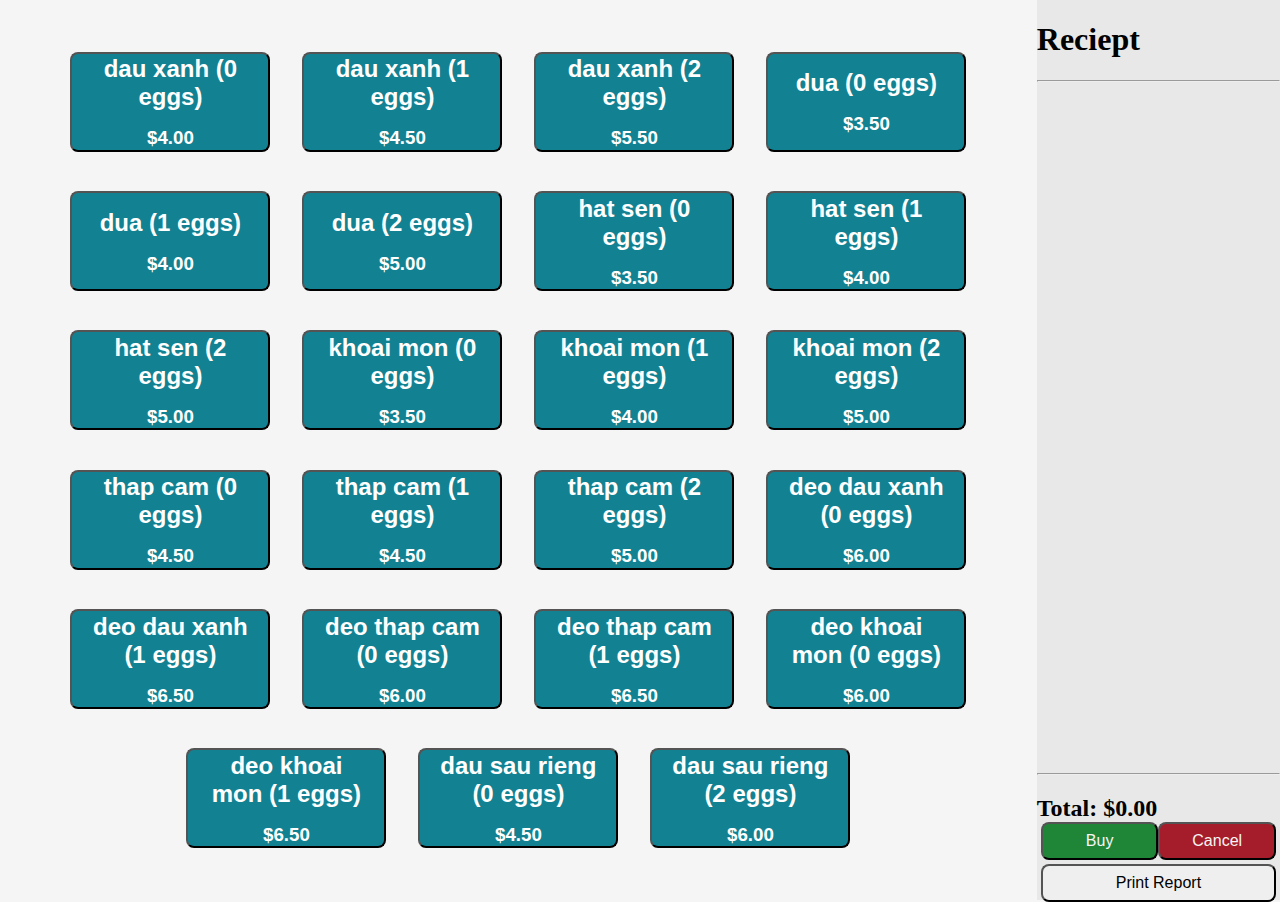
==== index.html @ 68a36206 "Everything works except buying and printing" ====
<!DOCTYPE html>
<html lang="en">
<head>
  <meta charset="UTF-8">
  <meta http-equiv="X-UA-Compatible" content="IE=edge">
  <meta name="viewport" content="width=device-width, initial-scale=1.0">
  <title>Mooncakes</title>

  <link rel="stylesheet" href="style.css">
</head>
<body>
  <div id="content">
    <div id="item-container"></div>

    <div id="receipt">
      <div id="recept-header">
        <h1>Reciept</h1>
      </div>
      <hr>
      <div id="receipt-itemized"></div>
      <div id="receipt-total">
        <hr>
        <h2>Total: $0.00</h2>
      </div>

      <div id="receipt-buttons">
        <div id="buy-cancel" class="flex-container">
          <button id="buy" onclick="buy_items()" class="flexbox">Buy</button>
          <button id="cancel" onclick="clear_receipt()" class="flexbox">Cancel</button>
        </div>
        <div id="print-report" class="flex-container">
          <button class="flexbox">Print Report</button>
        </div>
      </div>
    </div>
  </div>
  <script src="./script.js"></script>
</body>
</html>
---- style.css ----
body {
    margin: 0;
    background-color: whitesmoke;
}

button {
    padding: 8px 16px 8px 16px;
    font-size: 1rem;
    border-radius: 8px;
}

#buy {
    background-color: #208637;
    color: whitesmoke;
}

#buy-cancel {
    margin: 4px;
}

#cancel {
    background-color: #A51D2A;
    color: whitesmoke
}

#content {
    display: flex;
    flex-direction: row;
    height: 100vh;
    width: 100vw;
    flex-wrap: nowrap;
}

#item-container {
    flex: 4;
    padding: 32px;
    background-color: whitesmoke;

    display: flex;
    flex-direction: row;
    flex-wrap: wrap;
    justify-content: center;
    align-items: center;
}

#print-report {
    margin: 4px;
}

#receipt {
    flex: 1;
    background-color: #e8e8e8;
}

#receipt-header {
    margin: 0;
    padding: 8px;
    text-align: center;
    height: 5vh;
}

#receipt-header > h1 {
    margin: 0;
    text-align: center;
}

#receipt-buttons {
    height: 5vh;
}

#receipt-itemized {
    height: 75vh;
    overflow: auto;
}

#receipt-total {
    height: 5vh;
}

.item {
    height: 100px;
    width: 200px;
    margin: 16px;
    background-color: #128293;
    color: white;
    text-align: center;

    display: flex;
    flex-direction: column;
    justify-content: center;
    align-items: center;
}

.item > h2 {
    flex: 1;
    margin-bottom: 0.5rem;
}

.item > h3 {
    flex: 1;
    margin-top: 0.5rem;
}

.flex-container {
    display: flex;
}

.flexbox {
    flex: 1;
}
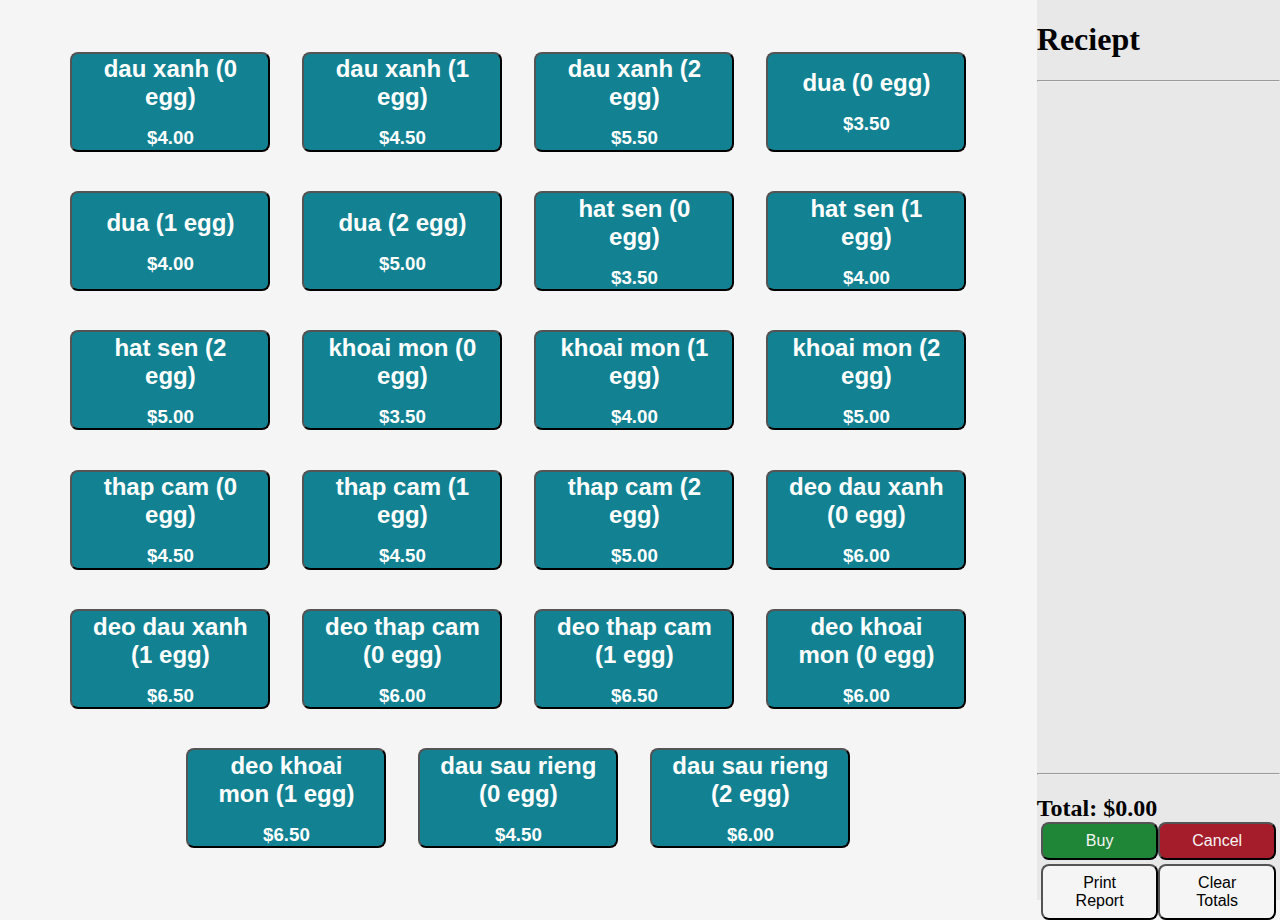
==== commit a0733292: "Cache is updated and cleared correctly" ====
--- a/index.html
+++ b/index.html
@@ -29,7 +29,8 @@
           <button id="cancel" onclick="clear_receipt()" class="flexbox">Cancel</button>
         </div>
         <div id="print-report" class="flex-container">
-          <button class="flexbox">Print Report</button>
+          <button class="flexbox" onclick="print_report()">Print Report</button>
+          <button class="flexbox" onclick="clear_totals()">Clear Totals</button>
         </div>
       </div>
     </div>
--- a/style.css
+++ b/style.css
@@ -45,6 +45,10 @@
 
 #print-report {
     margin: 4px;
+}
+
+#print-report > button {
+    background-color: whitesmoke;
 }
 
 #receipt {
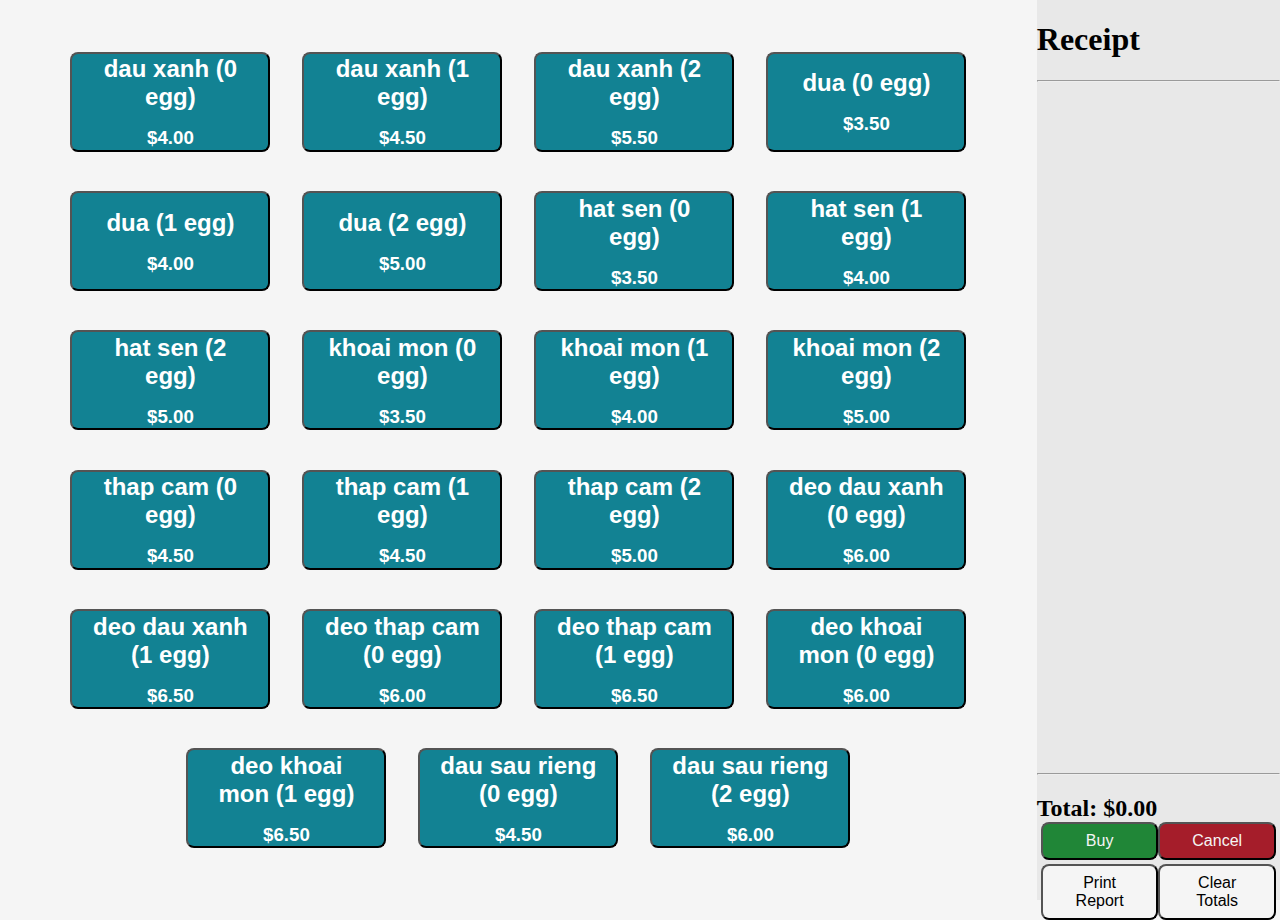
==== commit da979b02: "Prints out totals" ====
--- a/index.html
+++ b/index.html
@@ -14,7 +14,7 @@
 
     <div id="receipt">
       <div id="recept-header">
-        <h1>Reciept</h1>
+        <h1>Receipt</h1>
       </div>
       <hr>
       <div id="receipt-itemized"></div>
@@ -35,6 +35,25 @@
       </div>
     </div>
   </div>
+
+  <div id="report">
+    <table>
+      <tr>
+        <th>Quantity</th>
+        <th>Type</th>
+        <th>Eggs</th>
+      </tr>
+      <tr>
+        <td>Peter</td>
+        <td>Griffin</td>
+        <td>Griffin</td>
+      </tr>
+      <tr>
+        <td>Lois</td>
+        <td>Griffin</td>
+      </tr>
+    </table>
+  </div>
   <script src="./script.js"></script>
 </body>
 </html>--- a/style.css
+++ b/style.css
@@ -81,6 +81,10 @@
     height: 5vh;
 }
 
+#report {
+    display: none;
+}
+
 .item {
     height: 100px;
     width: 200px;
@@ -111,4 +115,37 @@
 
 .flexbox {
     flex: 1;
+}
+
+@media print {
+   /* This media query only applies itself to the page during printing */
+    h1, h2, h3 {
+        font-size: 16px;
+    }
+    #content {
+        display: none;
+    }
+
+    #report {
+        display: block !important;
+        background-color: white;
+        height: 100%;
+        width: 100%;
+        position: fixed;
+        top: 0;
+        left: 0;
+        margin: 0;
+        padding: 15px;
+        /* font-size: 14px;
+        line-height: 18px; */
+    }
+
+    #receipt-buttons {
+        display: none !important;
+    }
+
+    #receipt-itemized, #receipt-total {
+       overflow: visible;
+    }
+
 }